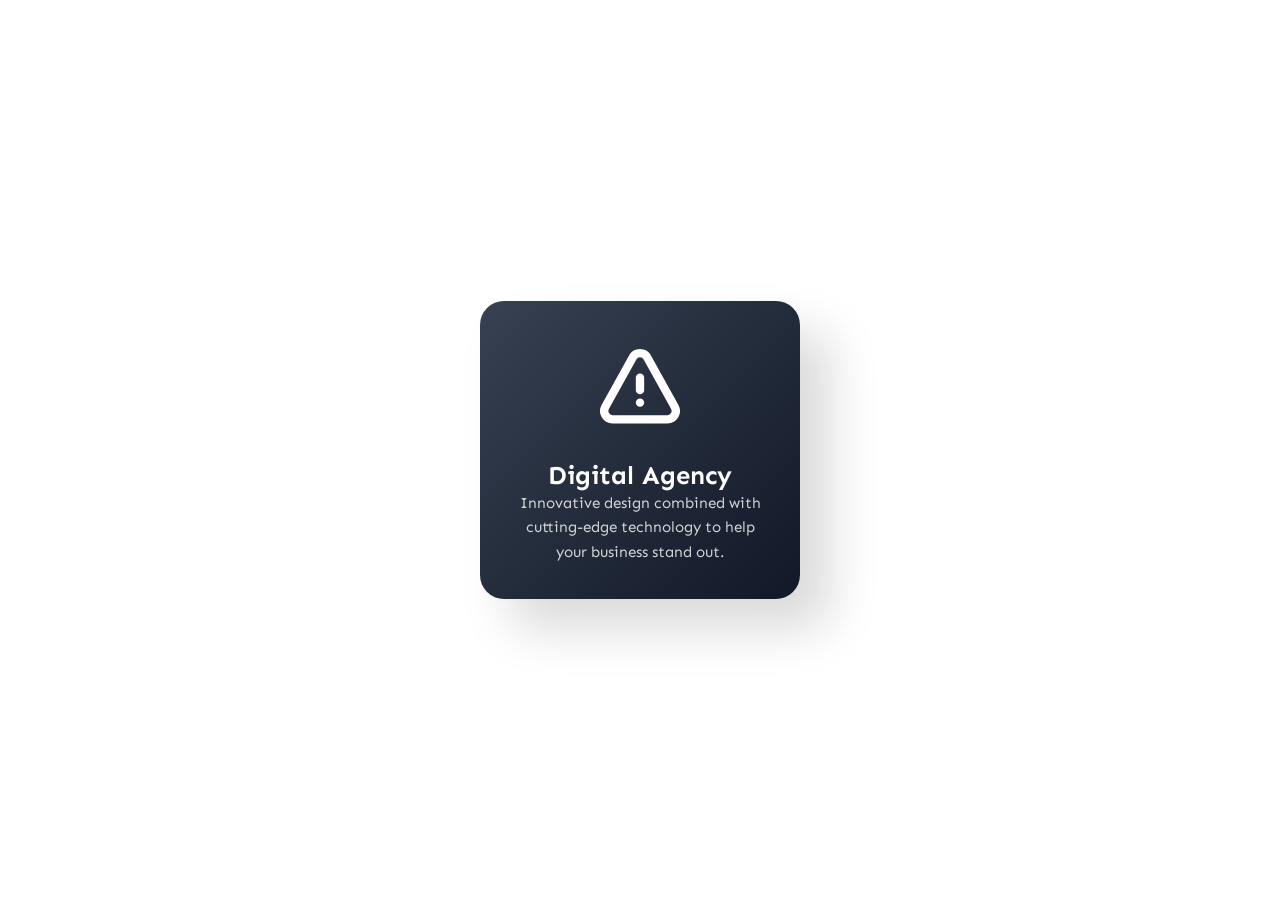
==== AnimationTask/index.html @ c1bce9d8 "feat: add card component with load, hover, and active states" ====
<!doctype html>
<html lang="en">
  <head>
    <meta charset="UTF-8" />
    <meta name="viewport" content="width=device-width, initial-scale=1.0" />
    <link rel="stylesheet" href="./style.css" />
    <title>Animation Task</title>
  </head>
  <body>
    <main>
      <section class="card-container">
        <article class="card-wrapper">
          <figure>
            <img
              src="./assets/images/alert-triangle-svgrepo-com.svg"
              alt="Digital Agency Logo"
            />
          </figure>
          <figcaption>
            <h1>Digital Agency</h1>
            <p>
              Innovative design combined with cutting-edge technology to help
              your business stand out.
            </p>
          </figcaption>
        </article>
      </section>
    </main>
  </body>
</html>
---- AnimationTask/style.css ----
@font-face {
  font-family: "Sen";
  src: url("./assets/fonts/Sen-VariableFont_wght.ttf") format("truetype");
  font-weight: 100 900;
  font-style: normal;
  font-display: swap;
}

* {
  margin: 0;
  padding: 0;
  box-sizing: border-box;
}

body {
  font-family: "Sen", sans-serif;
  display: flex;
  justify-content: center;
  align-items: center;
  min-height: 100vh;
  background-color: #ffffff;
}

main {
  max-width: 1500px;
  margin: 0 auto;
  & .card-container {
    perspective: 1000px;
  }
  & .card-wrapper {
    color: #ffffff;
    text-align: center;
    padding: 35px;
    width: 320px;
    border-radius: 24px;
    box-shadow: 30px 30px 50px rgba(0, 0, 0, 0.15);
    display: flex;
    flex-direction: column;
    gap: 20px;
    cursor: pointer;
    background: linear-gradient(135deg, #374151, #111827);
    animation: cardLoad 2s cubic-bezier(0.2, 0.8, 0.2, 1);
    transform: scale(1) translateY(0) rotate(0deg) skewX(0deg);
    transition:
      transform 0.4s ease-in-out,
      background 0.5s ease,
      opacity 0.3s ease,
      box-shadow 0.4s ease;
    &:hover {
      opacity: 0.9;
      background: linear-gradient(135deg, #6366f1, #a855f7);
      transform: scale(1.1) translateY(-15px);
      box-shadow: 30px 30px 50px rgba(0, 0, 0, 0.15);
    }
    &:active {
      background: linear-gradient(135deg, #f58686, #a21c40);
      transform: scale(0.95) translateY(-15px) rotate(10deg) skewX(-5deg);
      transition: transform 0.2s ease-out;
      box-shadow: 30px 30px 50px rgba(0, 0, 0, 0.15);
    }
    & figure {
      margin: 0;
      & img {
        width: 100px;
        height: auto;
        margin: 0 auto;
        transform: scale(0);
        opacity: 0;
        filter: brightness(0) invert(1);
        animation: imageLoad 0.8s 1.5s forwards;
      }
    }
    & h1 {
      font-size: 1.6rem;
    }
    & p {
      font-size: 0.95rem;
      line-height: 1.6;
      opacity: 0.8;
    }
  }
}

@keyframes cardLoad {
  0% {
    opacity: 0;
    transform: rotate(-10deg) translateY(100px);
    background: linear-gradient(135deg, #969698, #3f3f46);
  }
  100% {
    opacity: 1;
    transform: rotate(0deg) translateY(0);
    background: linear-gradient(135deg, #374151, #111827);
  }
}

@keyframes imageLoad {
  to {
    transform: scale(1);
    opacity: 1;
  }
}
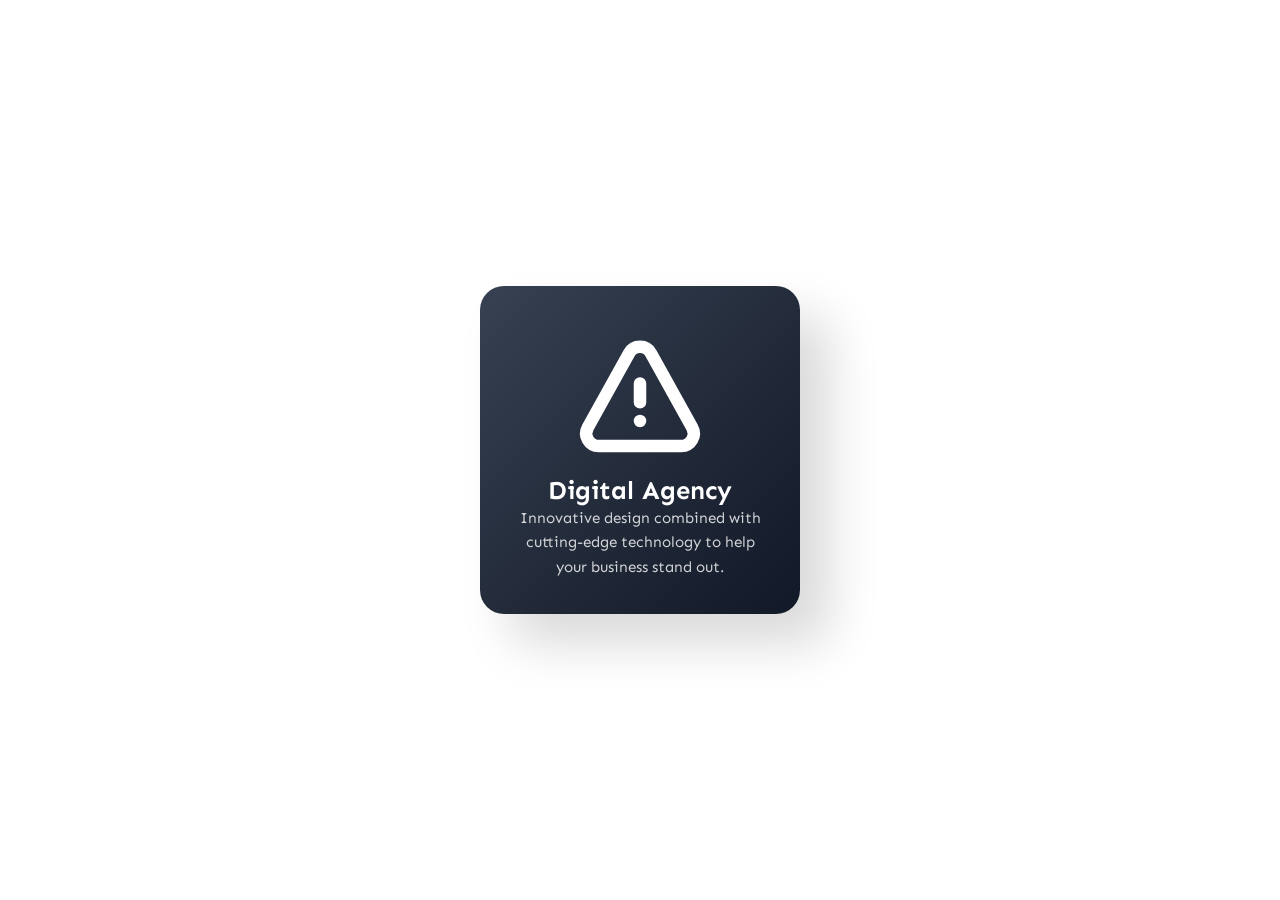
==== commit de02acc2: "refactor: update figure semantics, sync image delay and replace skew with rotate3d" ====
--- a/AnimationTask/index.html
+++ b/AnimationTask/index.html
@@ -15,14 +15,14 @@
               src="./assets/images/alert-triangle-svgrepo-com.svg"
               alt="Digital Agency Logo"
             />
+            <figcaption>
+              <h1>Digital Agency</h1>
+              <p>
+                Innovative design combined with cutting-edge technology to help
+                your business stand out.
+              </p>
+          </figcaption>
           </figure>
-          <figcaption>
-            <h1>Digital Agency</h1>
-            <p>
-              Innovative design combined with cutting-edge technology to help
-              your business stand out.
-            </p>
-          </figcaption>
         </article>
       </section>
     </main>
--- a/AnimationTask/style.css
+++ b/AnimationTask/style.css
@@ -40,12 +40,13 @@
     cursor: pointer;
     background: linear-gradient(135deg, #374151, #111827);
     animation: cardLoad 2s cubic-bezier(0.2, 0.8, 0.2, 1);
-    transform: scale(1) translateY(0) rotate(0deg) skewX(0deg);
+    transform: scale(1) translateY(0) rotate(0deg) rotateX(0deg) rotateY(0deg); 
     transition:
       transform 0.4s ease-in-out,
       background 0.5s ease,
       opacity 0.3s ease,
       box-shadow 0.4s ease;
+    transform-style: preserve-3d;  
     &:hover {
       opacity: 0.9;
       background: linear-gradient(135deg, #6366f1, #a855f7);
@@ -54,29 +55,33 @@
     }
     &:active {
       background: linear-gradient(135deg, #f58686, #a21c40);
-      transform: scale(0.95) translateY(-15px) rotate(10deg) skewX(-5deg);
+      transform: scale(0.95) rotateX(15deg) rotateY(-10deg);
       transition: transform 0.2s ease-out;
       box-shadow: 30px 30px 50px rgba(0, 0, 0, 0.15);
     }
     & figure {
       margin: 0;
+      width: 100%;
       & img {
-        width: 100px;
+        width: 100%;
+        max-width: 150px;
         height: auto;
         margin: 0 auto;
         transform: scale(0);
         opacity: 0;
         filter: brightness(0) invert(1);
-        animation: imageLoad 0.8s 1.5s forwards;
+        animation: imageLoad 0.8s 2s forwards;
       }
-    }
-    & h1 {
-      font-size: 1.6rem;
-    }
-    & p {
-      font-size: 0.95rem;
-      line-height: 1.6;
-      opacity: 0.8;
+      & figcaption{
+        & h1 {
+        font-size: 1.6rem;
+        }
+        & p {
+          font-size: 0.95rem;
+          line-height: 1.6;
+          opacity: 0.8;
+        }
+      }
     }
   }
 }
